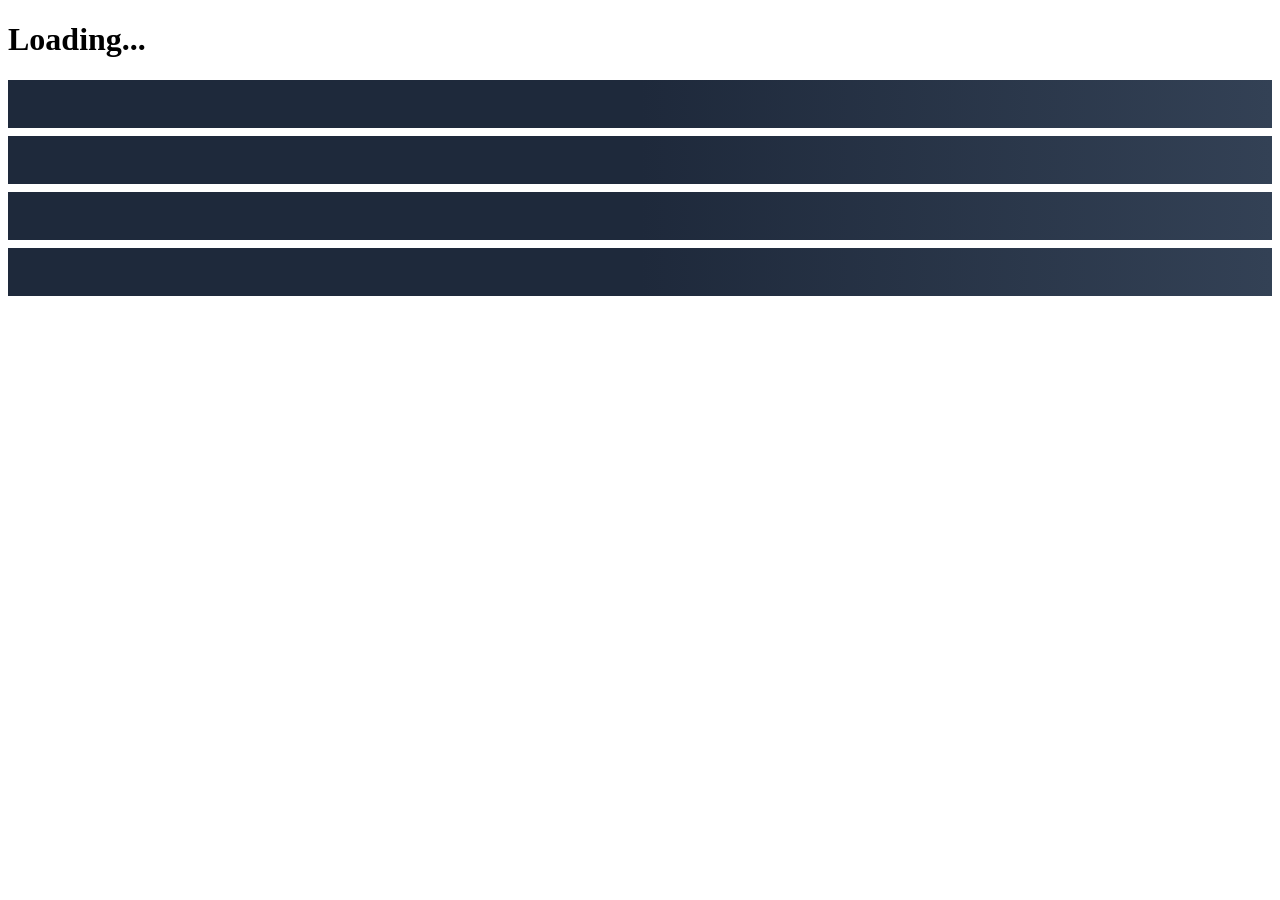
==== Exercise3/index.html @ 34045435 "feat: implement loading skeleton state" ====
<!DOCTYPE html>
<html lang="en">
<head>
  <meta charset="UTF-8">
  <meta name="viewport" content="width=device-width, initial-scale=1.0">

  <title>Resilient Component</title>

  <link rel="stylesheet" href="skeleton.css">
</head>

<body>

  <main>
    <h1>Loading...</h1>

    <div class="skeleton-list">
      <div class="skeleton-item"></div>
      <div class="skeleton-item"></div>
      <div class="skeleton-item"></div>
      <div class="skeleton-item"></div>
    </div>
  </main>

</body>
</html>
---- Exercise3/skeleton.css ----
/* SUB-TASK T-03A: Loading Skeleton */

.skeleton-list {
  display: flex;
  flex-direction: column;
  gap: 8px;
}

.skeleton-item {
  height: 48px;

  background: linear-gradient(
    90deg,
    #1e293b 25%,
    #334155 50%,
    #1e293b 75%
  );

  background-size: 200% 100%;

  animation: shimmer 1.5s infinite;
}

@keyframes shimmer {
  0% {
    background-position: 200% 0;
  }

  100% {
    background-position: -200% 0;
  }
}
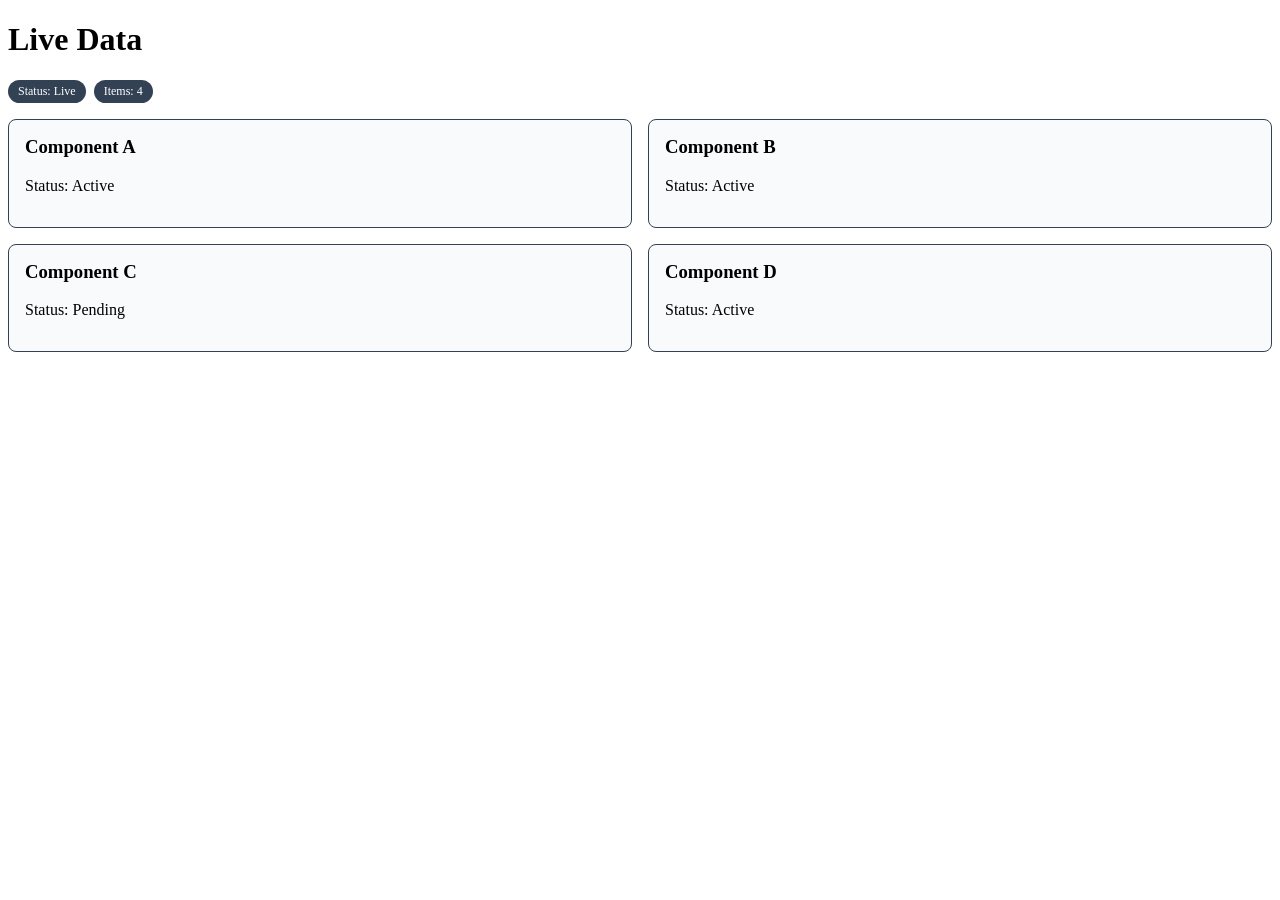
==== commit 9b919f3d: "feat: implement live data state" ====
--- a/Exercise3/index.html
+++ b/Exercise3/index.html
@@ -7,19 +7,44 @@
   <title>Resilient Component</title>
 
   <link rel="stylesheet" href="skeleton.css">
+  <link rel="stylesheet" href="data.css">
 </head>
 
 <body>
 
   <main>
-    <h1>Loading...</h1>
 
-    <div class="skeleton-list">
-      <div class="skeleton-item"></div>
-      <div class="skeleton-item"></div>
-      <div class="skeleton-item"></div>
-      <div class="skeleton-item"></div>
+    <h1>Live Data</h1>
+
+    <div class="metadata">
+      <span class="badge">Status: Live</span>
+      <span class="badge">Items: 4</span>
     </div>
+
+    <div class="data-grid">
+
+      <div class="data-card">
+        <h3>Component A</h3>
+        <p>Status: Active</p>
+      </div>
+
+      <div class="data-card">
+        <h3>Component B</h3>
+        <p>Status: Active</p>
+      </div>
+
+      <div class="data-card">
+        <h3>Component C</h3>
+        <p>Status: Pending</p>
+      </div>
+
+      <div class="data-card">
+        <h3>Component D</h3>
+        <p>Status: Active</p>
+      </div>
+
+    </div>
+
   </main>
 
 </body>
--- a/Exercise3/data.css
+++ b/Exercise3/data.css
@@ -0,0 +1,33 @@
+/* SUB-TASK T-03B: Live Data State */
+
+.metadata {
+  display: flex;
+  gap: 8px;
+  flex-wrap: wrap;
+}
+
+.badge {
+  padding: 4px 10px;
+  border-radius: 999px;
+  background: #334155;
+  color: white;
+  font-size: 12px;
+}
+
+.data-grid {
+  display: grid;
+  grid-template-columns: repeat(2, 1fr);
+  gap: 16px;
+  margin-top: 16px;
+}
+
+.data-card {
+  padding: 16px;
+  border: 1px solid #334155;
+  border-radius: 8px;
+  background: #f8fafc;
+}
+
+.data-card h3 {
+  margin-top: 0;
+}
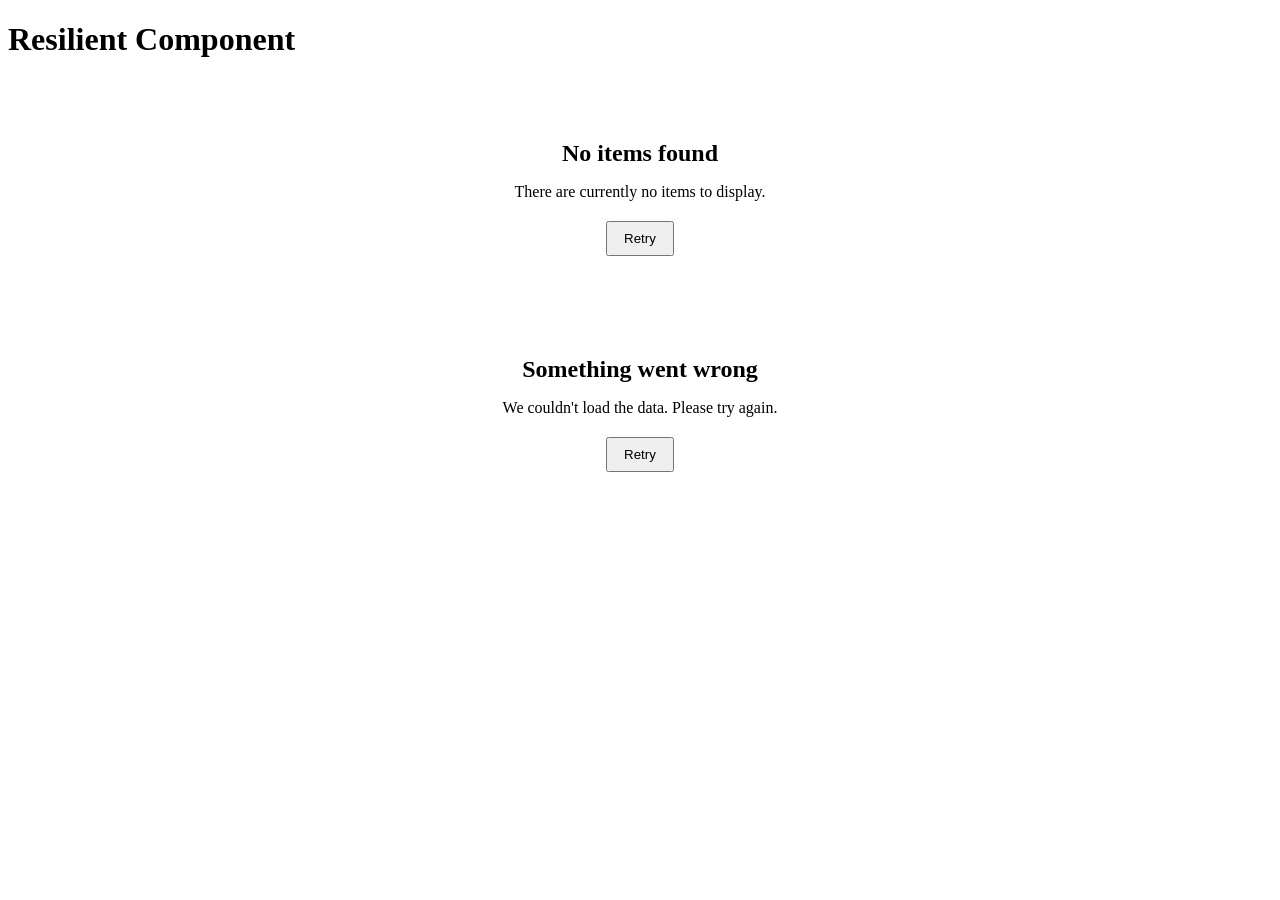
==== commit 9a0de1e0: "feat: implement empty and error states" ====
--- a/Exercise3/index.html
+++ b/Exercise3/index.html
@@ -8,42 +8,38 @@
 
   <link rel="stylesheet" href="skeleton.css">
   <link rel="stylesheet" href="data.css">
+  <link rel="stylesheet" href="empty.css">
 </head>
 
 <body>
 
   <main>
 
-    <h1>Live Data</h1>
+    <h1>Resilient Component</h1>
 
-    <div class="metadata">
-      <span class="badge">Status: Live</span>
-      <span class="badge">Items: 4</span>
-    </div>
+    <section class="empty-state" aria-labelledby="empty-title">
+      <h2 id="empty-title">No items found</h2>
 
-    <div class="data-grid">
+      <p>
+        There are currently no items to display.
+      </p>
 
-      <div class="data-card">
-        <h3>Component A</h3>
-        <p>Status: Active</p>
-      </div>
+      <button type="button">
+        Retry
+      </button>
+    </section>
 
-      <div class="data-card">
-        <h3>Component B</h3>
-        <p>Status: Active</p>
-      </div>
+    <section class="error-state" aria-labelledby="error-title">
+      <h2 id="error-title">Something went wrong</h2>
 
-      <div class="data-card">
-        <h3>Component C</h3>
-        <p>Status: Pending</p>
-      </div>
+      <p>
+        We couldn't load the data. Please try again.
+      </p>
 
-      <div class="data-card">
-        <h3>Component D</h3>
-        <p>Status: Active</p>
-      </div>
-
-    </div>
+      <button type="button">
+        Retry
+      </button>
+    </section>
 
   </main>
 
--- a/Exercise3/empty.css
+++ b/Exercise3/empty.css
@@ -0,0 +1,23 @@
+/* SUB-TASK T-03C: Empty & Error States */
+
+.empty-state,
+.error-state {
+  text-align: center;
+  padding: 40px 20px;
+}
+
+.empty-state h2,
+.error-state h2 {
+  margin-bottom: 8px;
+}
+
+.empty-state p,
+.error-state p {
+  margin-bottom: 20px;
+}
+
+.empty-state button,
+.error-state button {
+  padding: 8px 16px;
+  cursor: pointer;
+}
